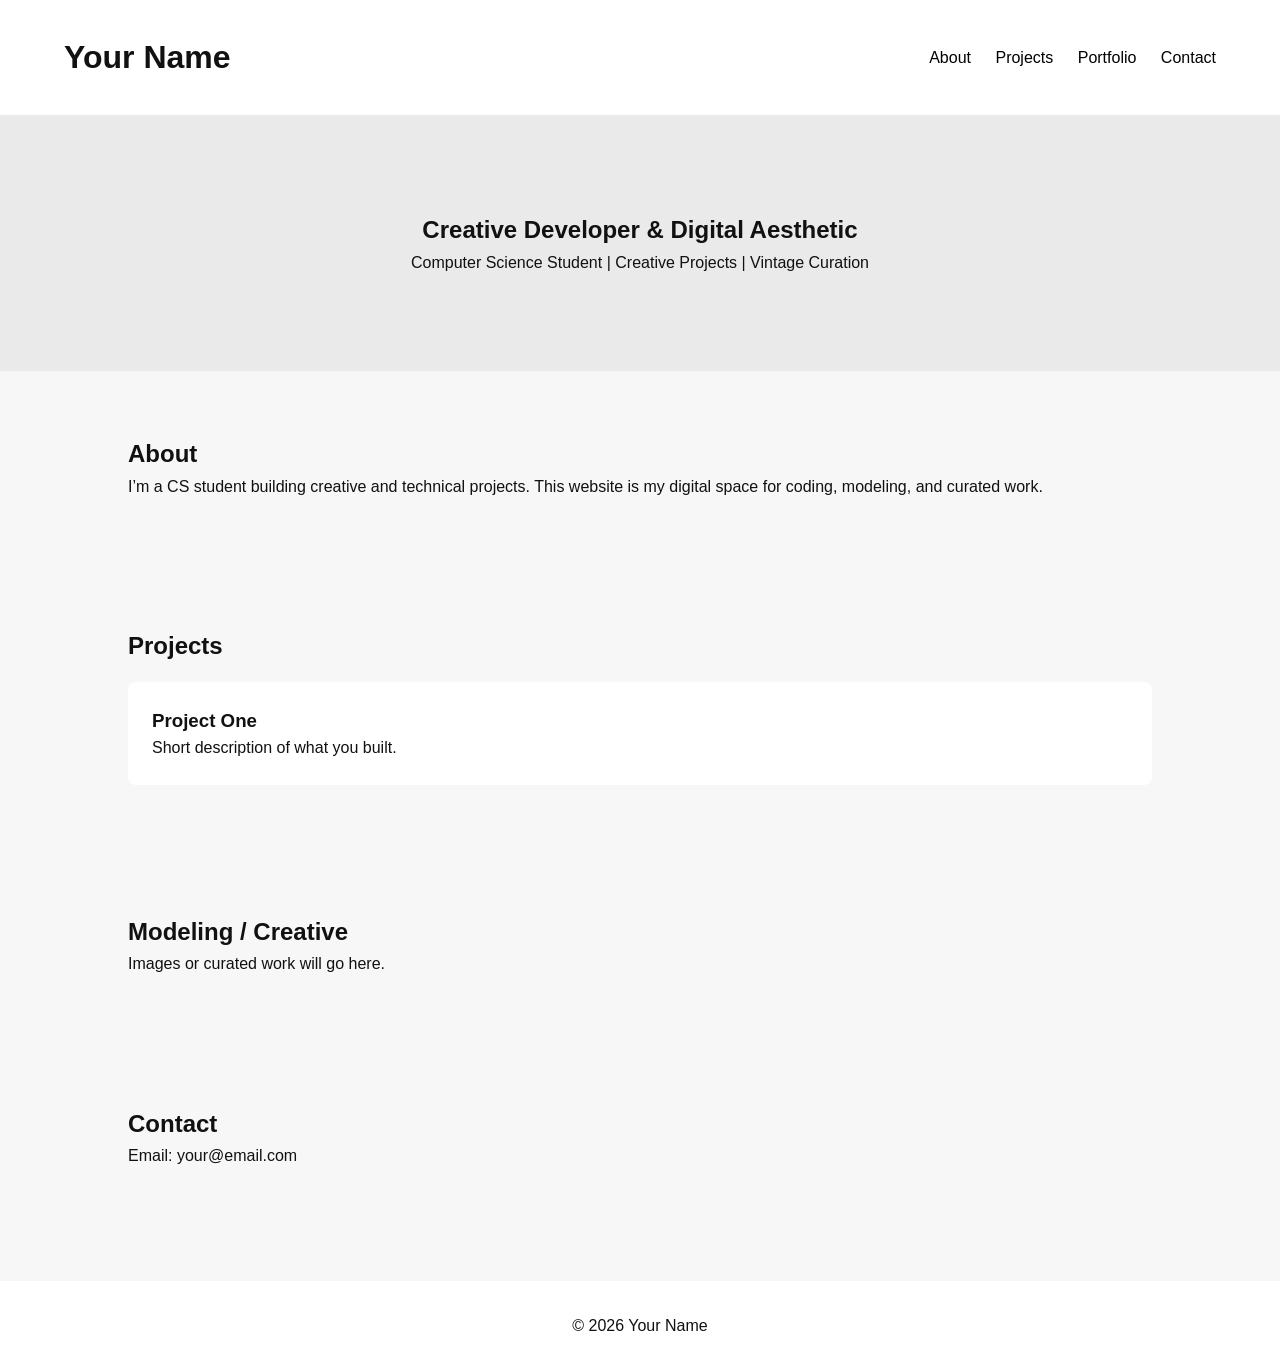
==== src/index.html @ 3980b102 "mega mini structure" ====
<!DOCTYPE html>
<html lang="en">
<head>
    <meta charset="UTF-8">
    <title>Your Name</title>
    <meta name="viewport" content="width=device-width, initial-scale=1.0">
    <link rel="stylesheet" href="style.css">
</head>
<body>

<header>
    <h1>Your Name</h1>
    <nav>
        <a href="#about">About</a>
        <a href="#projects">Projects</a>
        <a href="#portfolio">Portfolio</a>
        <a href="#contact">Contact</a>
    </nav>
</header>

<section class="hero">
    <h2>Creative Developer & Digital Aesthetic</h2>
    <p>Computer Science Student | Creative Projects | Vintage Curation</p>
</section>

<section id="about">
    <h2>About</h2>
    <p>
        I’m a CS student building creative and technical projects.
        This website is my digital space for coding, modeling, and curated work.
    </p>
</section>

<section id="projects">
    <h2>Projects</h2>
    <div class="card">
        <h3>Project One</h3>
        <p>Short description of what you built.</p>
    </div>
</section>

<section id="portfolio">
    <h2>Modeling / Creative</h2>
    <p>Images or curated work will go here.</p>
</section>

<section id="contact">
    <h2>Contact</h2>
    <p>Email: your@email.com</p>
</section>

<footer>
    <p>© 2026 Your Name</p>
</footer>

</body>
</html>
---- src/style.css ----
* {
    margin: 0;
    padding: 0;
    box-sizing: border-box;
}

body {
    font-family: Arial, sans-serif;
    background-color: #f7f7f7;
    color: #111;
    line-height: 1.6;
}

header {
    display: flex;
    justify-content: space-between;
    align-items: center;
    padding: 2rem 5%;
    background: white;
}

nav a {
    margin-left: 20px;
    text-decoration: none;
    color: black;
    font-weight: 500;
}

.hero {
    text-align: center;
    padding: 6rem 2rem;
    background: #eaeaea;
}

section {
    padding: 4rem 10%;
}

.card {
    background: white;
    padding: 1.5rem;
    margin-top: 1rem;
    border-radius: 8px;
}

footer {
    text-align: center;
    padding: 2rem;
    background: white;
    margin-top: 3rem;
}
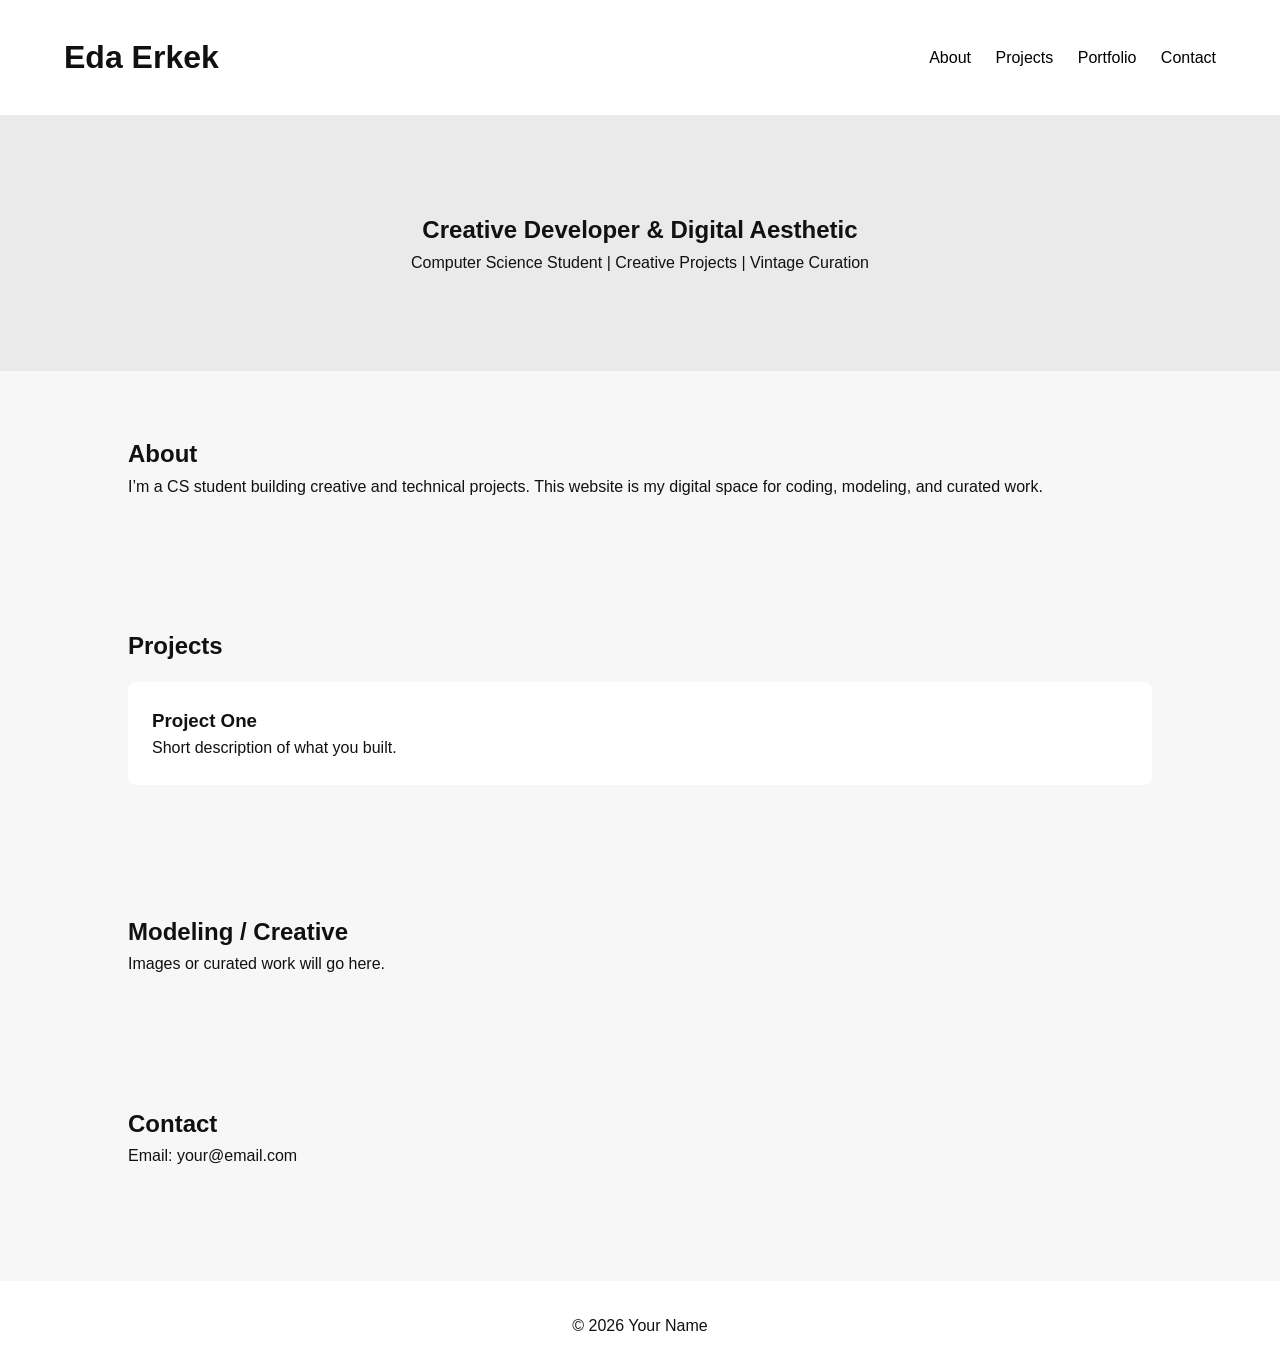
==== commit 89e8ef16: "smol change" ====
--- a/src/index.html
+++ b/src/index.html
@@ -2,14 +2,14 @@
 <html lang="en">
 <head>
     <meta charset="UTF-8">
-    <title>Your Name</title>
+    <title>Eda Erkek</title>
     <meta name="viewport" content="width=device-width, initial-scale=1.0">
     <link rel="stylesheet" href="style.css">
 </head>
 <body>
 
 <header>
-    <h1>Your Name</h1>
+    <h1>Eda Erkek</h1>
     <nav>
         <a href="#about">About</a>
         <a href="#projects">Projects</a>
